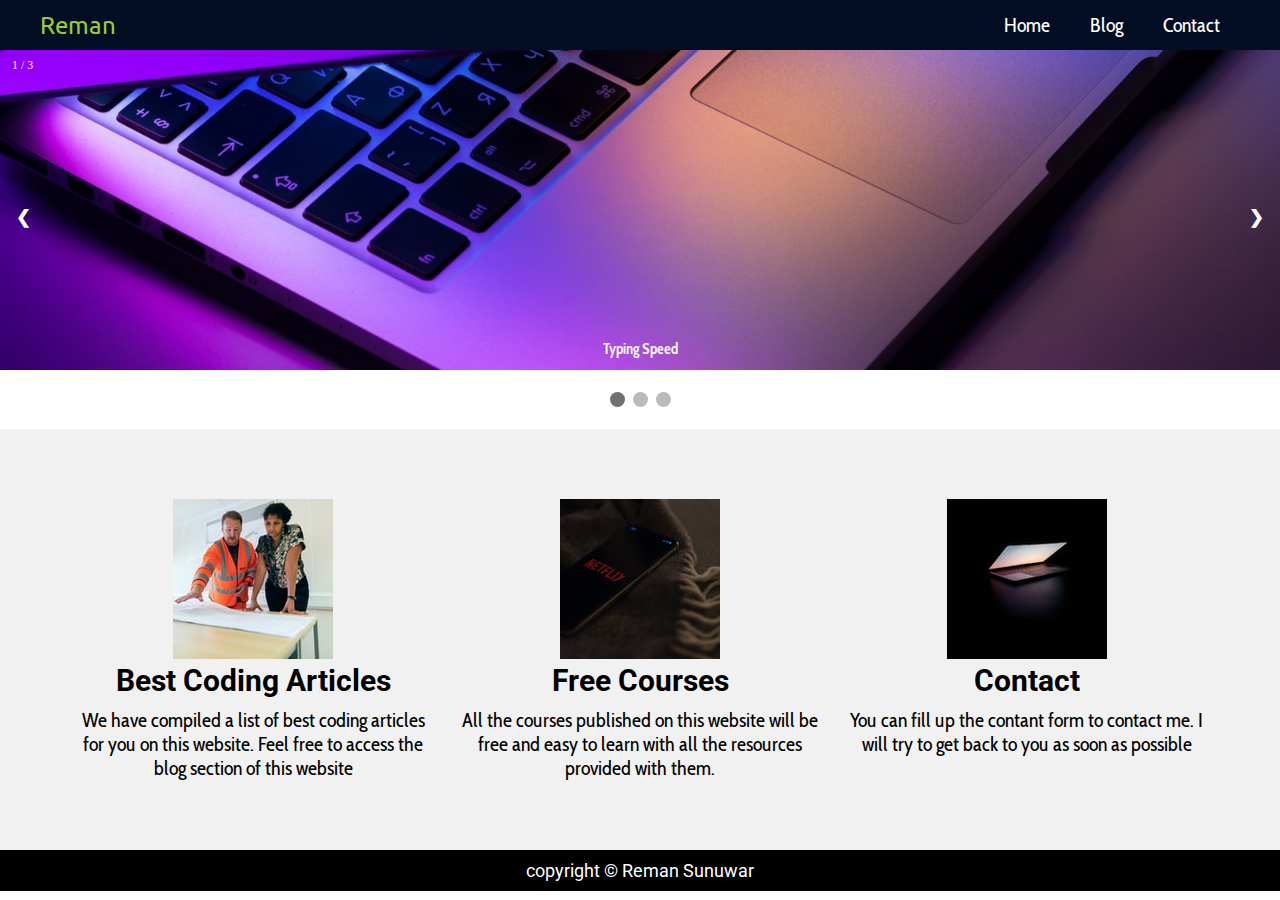
==== index.html @ 7ef1e2c9 "remansunuwarofficial" ====
<!DOCTYPE html>
<html lang="en">

<head>
  <meta charset="UTF-8">
  <meta http-equiv="X-UA-Compatible" content="IE=edge">
  <meta name="viewport" content="width=device-width, initial-scale=1.0">
  <title>Reman Sunuwar - Home</title>
  <link rel="stylesheet" href="/css/all.style.css">
  <link rel="stylesheet" href="/css/all.responsive.css">
  <link rel="stylesheet" href="/css/utility.css">

</head>

<body>

  <nav class="navBar">
    <div class="logo">
      <a href="/">Reman</a>
    </div>
    <div class="hamburger" id="hamburgerMenu">
      <div class="line"></div>
      <div class="line"></div>
      <div class="line"></div>
    </div>
    <div class="navLinks opacityXero">
      <ul class="navList">
        <li><a href="/">Home</a></li>
        <li><a href="/blog/index.html">Blog</a></li>
        <li><a href="/contact/index.html">Contact</a></li>
      </ul>
    </div>
  </nav>

  <!-- Slideshow container -->
  <div class="slideshow-container">

    <!-- Full-width images with number and caption text -->
    <div class="mySlides fade">
      <div class="numbertext">1 / 3</div>
      <img src="img/slider1.jpg" style="width:100%">
      <h5 class="text">Typing Speed</h5>
    </div>

    <div class="mySlides fade">
      <div class="numbertext">2 / 3</div>
      <img src="img/slider2.jpg" style="width:100%">
      <h5 class="text">Coding</h5>
    </div>

    <div class="mySlides fade">
      <div class="numbertext">3 / 3</div>
      <img src="img/slider3.jpg" style="width:100%">
      <h5 class="text">Programming</h5>
    </div>

    <!-- Next and previous buttons -->
    <a class="prev" onclick="plusSlides(-1)">&#10094;</a>
    <a class="next" onclick="plusSlides(1)">&#10095;</a>
  </div>
  <br>

  <!-- The dots/circles -->
  <div style="text-align:center">
    <span class="dot" onclick="currentSlide(1)"></span>
    <span class="dot" onclick="currentSlide(2)"></span>
    <span class="dot" onclick="currentSlide(3)"></span>
  </div>
  <br>

  <div class="services-section">
    <div class="inner-width">
      <div class="services-container">
        <div class="service-box">
          <img src="img/portfolio/thumbnail1.jpg" alt="...">
          <h5 class="service-title"> Best Coding Articles </h5>
          <p class="service-desc">
            We have compiled a list of best coding articles for you on this website. Feel free to access the blog
            section of this website
          </p>
        </div>


        <div class="service-box">
          <img src="img/portfolio/thumbnail2.jpg" alt="...">

          <h5 class="service-title"> Free Courses </h5>
          <p class="service-desc">
            All the courses published on this website will be free and easy to learn with all the resources provided
            with them.
          </p>
        </div>


        <div class="service-box">
          <img src="img/portfolio/thumbnail3.jpg" alt="...">

          <h5 class="service-title"> Contact </h5>
          <p class="service-desc">
            You can fill up the contant form to contact me. I will try to get back to you as soon as possible
          </p>
        </div>


      </div>
    </div>
  </div>

  <footer class="footer textCenter bgDark colorWhite">
    <p>copyright &copy;
      <span id="dateFooter">

      </span>
      <script>
        setInterval(() => {
          let date = new Date().getFullYear();
          document.getElementById("dateFooter").innerHTML = date;
        }, 1000);
      </script>
      Reman Sunuwar
    </p>
  </footer>

</body>
<script src="js/index.js"></script>

</html>
---- css/all.style.css ----
/* google font apis */
@import url('https://fonts.googleapis.com/css2?family=Cabin+Condensed&display=swap');
@import url('https://fonts.googleapis.com/css2?family=Ubuntu:wght@300&display=swap');
@import url('https://fonts.googleapis.com/css2?family=Roboto:wght@300&display=swap');

/* css reset */
*{
    padding: 0;
    margin: 0;
    box-sizing: border-box;
}

.navBar{
    display: flex;
    align-items: center;
    justify-content: space-between;
    height: 50px;
    padding: 2px 40px;
    background-color: rgb(3, 13, 35);
}

.navBar .logo a{
    font-size: 24px;
    text-decoration: none;
    font-family: 'Ubuntu', sans-serif;
    color: yellowgreen;
}

.navBar .navList{
    display: flex;
    list-style: none;
}

.navBar .navList li a{
    font-size: 20px;
    margin: 0 20px;
    text-decoration: none;
    font-family: 'Cabin Condensed', sans-serif;
    color: white;
}

.hamburger{
    display: none;
    position: absolute;
    left: 93vw;
    top: 5px;
    cursor: pointer;
}

.hamburger .line{
    width: 22px;
    height: 3px;
    margin: 5px;
    background-color: white;
}

/* Slideshow container */
.slideshow-container {
    max-width: 100%;
    position: relative;
    margin: auto;
  }
  
  /* Hide the images by default */
  .mySlides {
    display: none;
  }
  
  /* Next & previous buttons */
  .prev, .next {
    cursor: pointer;
    position: absolute;
    top: 50%;
    width: auto;
    margin-top: -22px;
    padding: 16px;
    color: white;
    font-weight: bold;
    font-size: 18px;
    transition: 0.6s ease;
    border-radius: 0 3px 3px 0;
    user-select: none;
  }
  
  /* Position the "next button" to the right */
  .next {
    right: 0;
    border-radius: 3px 0 0 3px;
  }
  
  /* Caption text */
  .text {
    color: #f2f2f2;
    font-size: 15px;
    padding: 8px 12px;
    position: absolute;
    bottom: 8px;
    width: 100%;
    text-align: center;
    font-family: 'Cabin Condensed', sans-serif;
  }
  
  /* Number text (1/3 etc) */
  .numbertext {
    color: #f2f2f2;
    font-size: 12px;
    padding: 8px 12px;
    position: absolute;
    top: 0;
  }
  
  /* The dots/bullets/indicators */
  .dot {
    cursor: pointer;
    height: 15px;
    width: 15px;
    margin: 0 2px;
    background-color: #bbb;
    border-radius: 50%;
    display: inline-block;
    transition: background-color 0.6s ease;
  }
  
  .active, .dot:hover {
    background-color: #717171;
  }
  
  /* Fading animation */
  .fade {
    -webkit-animation-name: fade;
    -webkit-animation-duration: 1.5s;
    animation-name: fade;
    animation-duration: 1.5s;
  }
  
  @-webkit-keyframes fade {
    from {opacity: .4}
    to {opacity: 1}
  }
  
  @keyframes fade {
    from {opacity: .4}
    to {opacity: 1}
  }

  

.services-section{
  background: #f1f1f1;
  background-size: cover;
  padding: 60px 0;
  }
  
  
  .inner-width{
  width: 100%;
  max-width:1200px ;
  margin: auto;
  padding:0 20px ;
  overflow: hidden;
  }
   
  
  .section-title{
  text-align: center;
  color: #ddd;
  text-transform: uppercase;
  font-size: 30px;
  }
  
  
  .services-container{
  display: flex;
  flex-wrap: wrap;
  justify-content: center;
  }
  
  
  .service-box{
  max-width: 33.33%;
  padding:10px;
  text-align: center;
  color: #ddd;
  }
  
  
   .service-title{
      font-size: 30px;
      margin-bottom: 10px;
      font-family: 'roboto', sans-serif;
      color: black;
   }
  
  .service-desc{
      font-size: 20px; 
      font-family: 'Cabin Condensed', sans-serif;
      color: black;
  }

  
  
.footer{
  font-size: 18px;
  font-family: 'roboto', sans-serif;
  padding: 10px 20px;
}
---- css/all.responsive.css ----
@media only screen and (max-width: 560px){
    .navBar{
        flex-direction: column;
        align-items: flex-start;
        padding: 0 20px;
        height: 40px;
        transition: all 1s ease-out;
    }

    .navBar .logo a{
        font-size: 30px;
    }

    .navBar .navList{
        flex-direction: column;
    }

    .navBar .navList li{
        margin: 10px 0;
    }

    .navBar .navList li a{
        margin: 0;
    }

    .hamburger{
        display: block;
    }

    .navBarActive{
        height: 165px;
    }

    .opacityXero{
        opacity: 0;
    }
    
    .opacityVisible{
        opacity: 2;
        transition: all 3s ease-in-out;
    }
}



@media only screen and (max-width: 490px){
    .hamburger{
        left: 90vw;
    }

    .container{
        width: 100%;
    }

   
}


@media only screen and (max-width: 330px){
    .hamburger{
        left: 86vw;
    }
}


@media only screen and (max-width: 225px){
    .hamburger{
        left: 80vw;
    }
}


@media only screen and (max-width: 172px){
    .hamburger{
        left: 74vw;
    }
}


@media only screen and (max-width: 618px){
    .service-section-content{
        flex-direction: column;
    }
}

@media screen and (max-width:960px){
    .service-box{
        max-width: 45%
    }
}

@media screen and (max-width:768px){
    .service-box{
        max-width: 50%
    }
}

@media screen and (max-width:480px){
    .service-box{
        max-width: 100%
    }
}
---- css/utility.css ----
.displayFlex{
    display: flex;
}

.alignItemsCenter{
    align-items: center;
}

.justifyContentCenter{
    justify-content: center;
}

.container{
    width: 90vw;
}

.textCenter{
    text-align: center;
}

.my-4{
    margin: 40px 0;
}

.itemsCenter{
    display: flex;
    justify-content: center;
    align-items: center;
}

.bgDark{
    background-color: black;
}

.colorWhite{
    color: white;
}

.btn{
    padding: 6px 14px;
    font-size: 20px;

}

.btn-danger{
    background-color: rgb(255, 35, 35);
    border: 1px solid rgb(255, 35, 35);
}

.btn-danger:hover{
    color: white;
    background-color: black;
    border: 1px solid black;
    transition: 1s ease-out;
}
.cursorPointer{
    cursor: pointer;
}

.max-width-1 {
    max-width: 80vw;
  }
  
  .max-width-2 {
    max-width: 60vw;
  }
  
  .m-auto {
    margin: auto;
  }
  

  
  
.form-input {
  width: 100%;
  padding: 5px 3px;
  margin: 20px 0;
  font-size: 18px;
  }
  
.form-textarea{
    width: 100%;
    height: 20vh;
  }

  
.brbutton{
    border-radius: 4px;
}

.form-label{
    font-family: roboto;
    font-size: 20px;
}
.btnsm{
    padding: 6px 8px;
    font-size: 14px;
    background: none;
    border-radius: 4px;
    
}


.out-line-primary{
    border: 1px solid #007BFF;
}

.out-line-primary:hover{
    background-color: #007BFF;
}
.textDNone{
    text-decoration: none;
}

.fontrem{
    font-family: 'Cabin Condensed', sans-serif;
}

.my-2{
    margin: 20px 0;
}

.mt-2{
    margin-top: 20px;
}
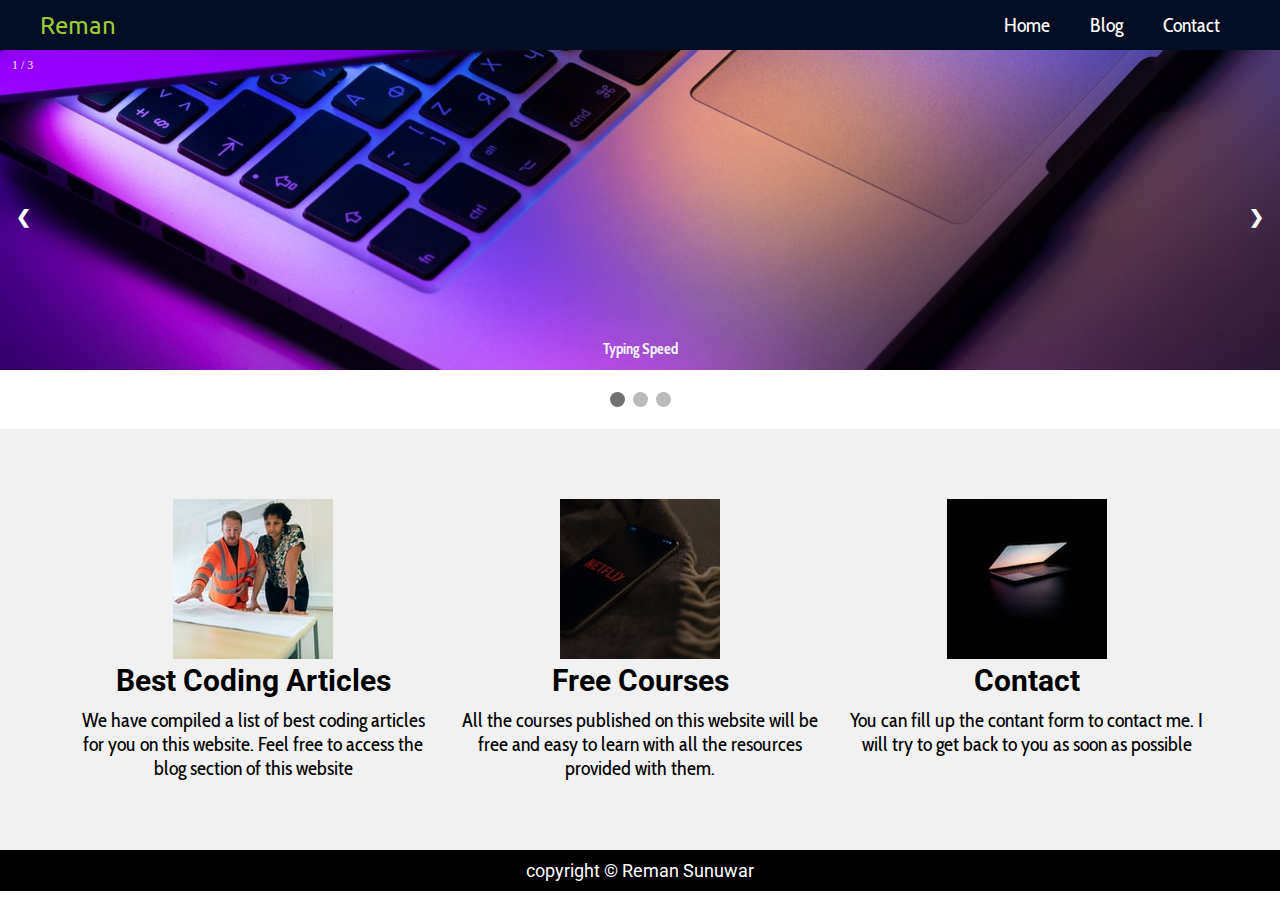
==== commit 65e152a6: "Add files via upload" ====
--- a/index.html
+++ b/index.html
@@ -6,9 +6,9 @@
   <meta http-equiv="X-UA-Compatible" content="IE=edge">
   <meta name="viewport" content="width=device-width, initial-scale=1.0">
   <title>Reman Sunuwar - Home</title>
-  <link rel="stylesheet" href="/css/all.style.css">
-  <link rel="stylesheet" href="/css/all.responsive.css">
-  <link rel="stylesheet" href="/css/utility.css">
+  <link rel="stylesheet" href="css/all.style.css">
+  <link rel="stylesheet" href="css/all.responsive.css">
+  <link rel="stylesheet" href="css/utility.css">
 
 </head>
 
@@ -16,7 +16,7 @@
 
   <nav class="navBar">
     <div class="logo">
-      <a href="/">Reman</a>
+      <a href="index.html">Reman</a>
     </div>
     <div class="hamburger" id="hamburgerMenu">
       <div class="line"></div>
@@ -25,9 +25,9 @@
     </div>
     <div class="navLinks opacityXero">
       <ul class="navList">
-        <li><a href="/">Home</a></li>
-        <li><a href="/blog/index.html">Blog</a></li>
-        <li><a href="/contact/index.html">Contact</a></li>
+        <li><a href="index.html">Home</a></li>
+        <li><a href="blog/index.html">Blog</a></li>
+        <li><a href="contact/index.html">Contact</a></li>
       </ul>
     </div>
   </nav>
